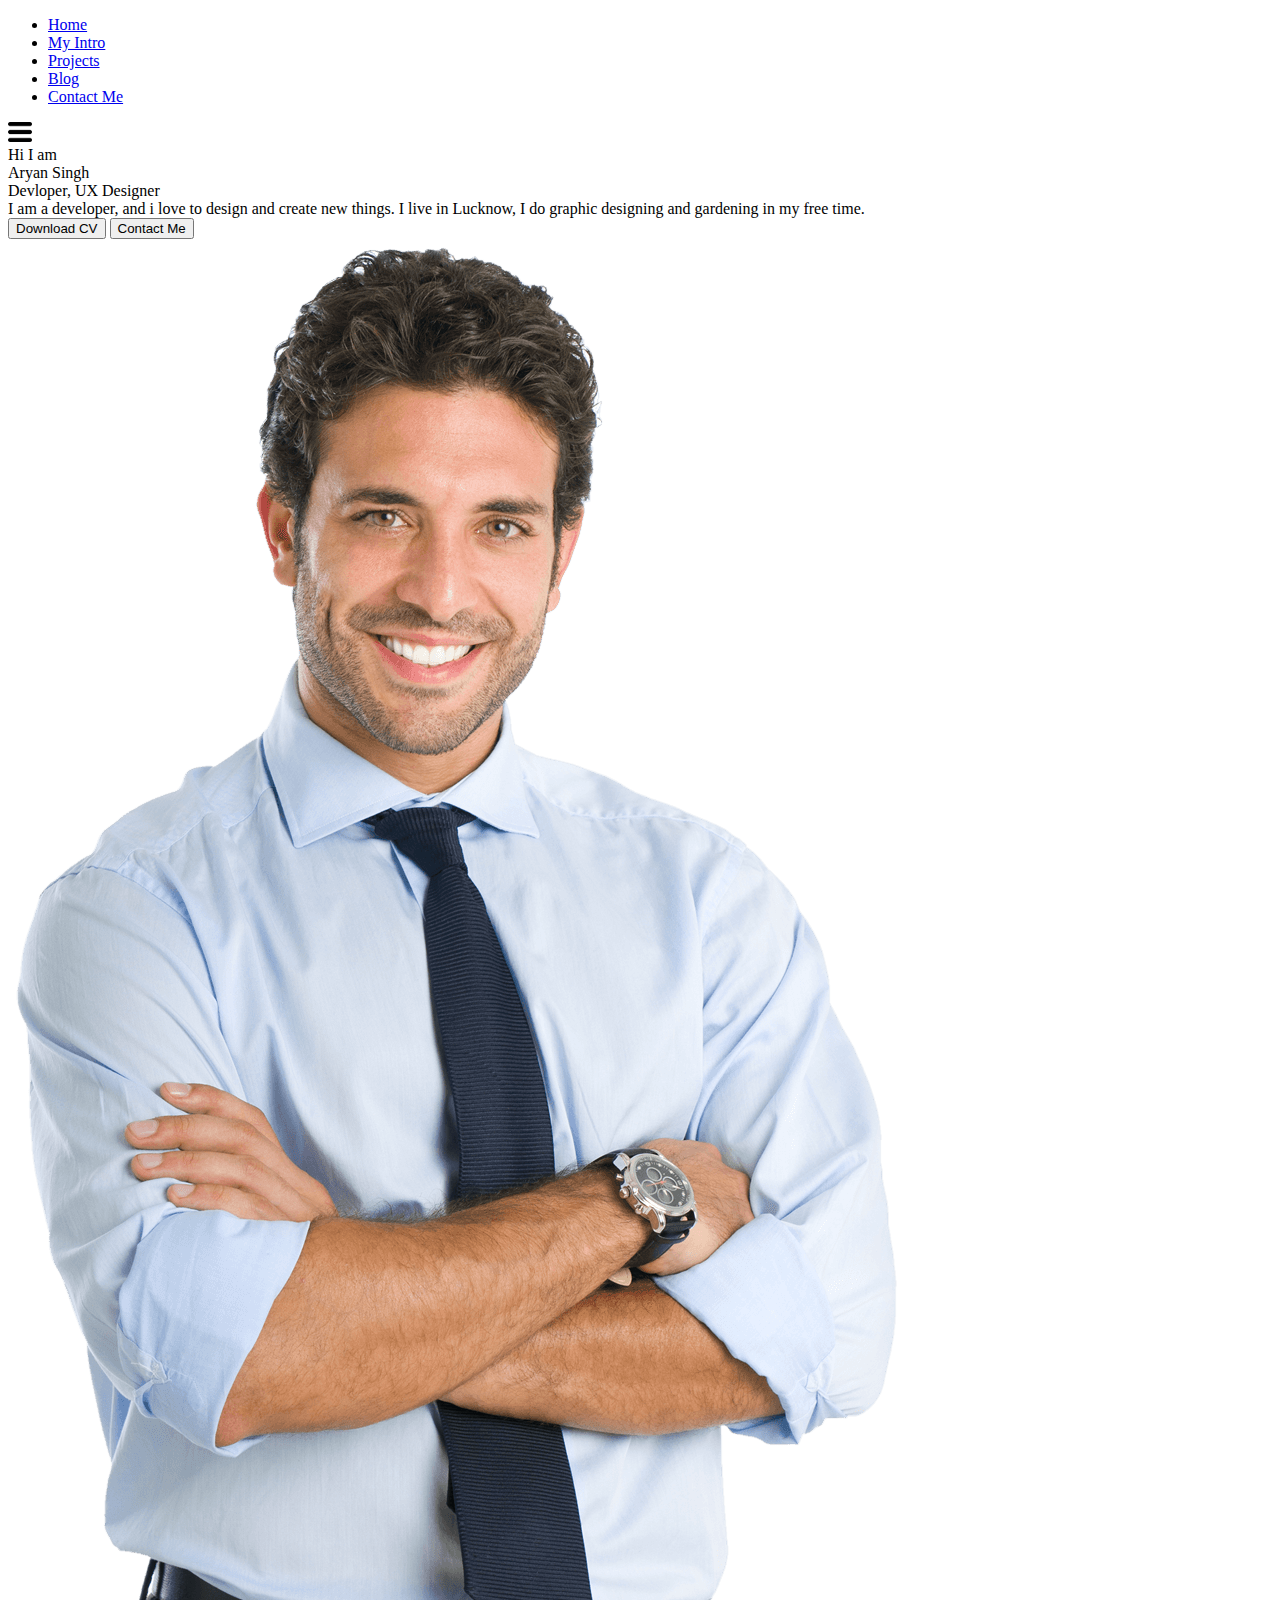
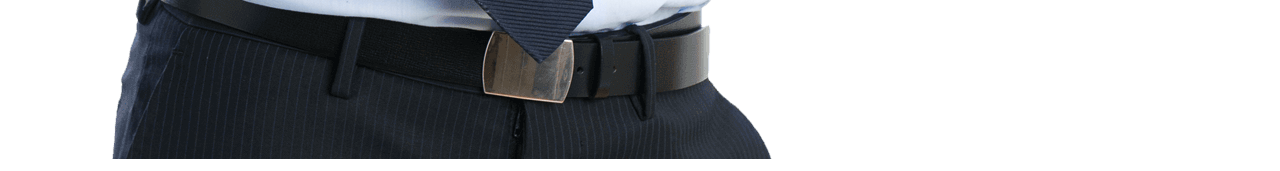
==== index.html @ d79d7bf2 "init commit" ====
<!DOCTYPE html>
<html lang="en">
<head>
    <meta charset="UTF-8">
    <meta name="viewport" content="width=device-width, initial-scale=1.0">
    <title>Aryan Singh- Web Devloper</title>
    <link rel="stylesheet" href="style.css">
    <link rel="stylesheet" href="utils.css">
    <link rel="stylesheet" href="mobile.css">
</head>
<body>
    <div class="container">
        <div class="sidebar sidebarGo">
            <nav>
                <ul>
                    <li> <a href="/">Home</a> </li>
                    <li> <a href="/intro.html">My Intro</a> </li>
                    <li> <a href="/services.html">Projects</a> </li>
                    <li> <a href="/blog.html">Blog</a> </li>
                    <li> <a href="/contact.html">Contact Me</a> </li>
                </ul>
            </nav>
        </div>
        <div class="main">
            <div class="hamburger">
                <img class="ham" src="icons/ham.png" width="24px" alt="">
                <img class="cross" src="icons/close.png" width="24px" alt="">
            </div>
            <div class="infocontainer">
                <div class="devinfo">
                    <div class="hello"> Hi I am</div>
                    <div class="name">Aryan Singh</div>
                    <div class="about">Devloper, UX Designer</div>
                    <div class="moreabout">I am a developer, and i love to design and create new things. I live in Lucknow, I do graphic designing and gardening in my free time.  </div>

                    <div class="home-btn">
                        <a href="/cv.txt" target="_blank"> <!--target="_blank"  will open the link in the new tab-->
                        <button class="btn">Download CV</button></a>
                        <a href="/cv.txt">
                        <button class="btn">Contact Me</button></a>
                    </div>
                </div>
                <div class="devpic">
                    <img src="img/dev.png" alt="Aryan Singh">
                </div>
            </div>
        </div>
    </div> 
<script src="script.js"></script>   
</body>
</html>
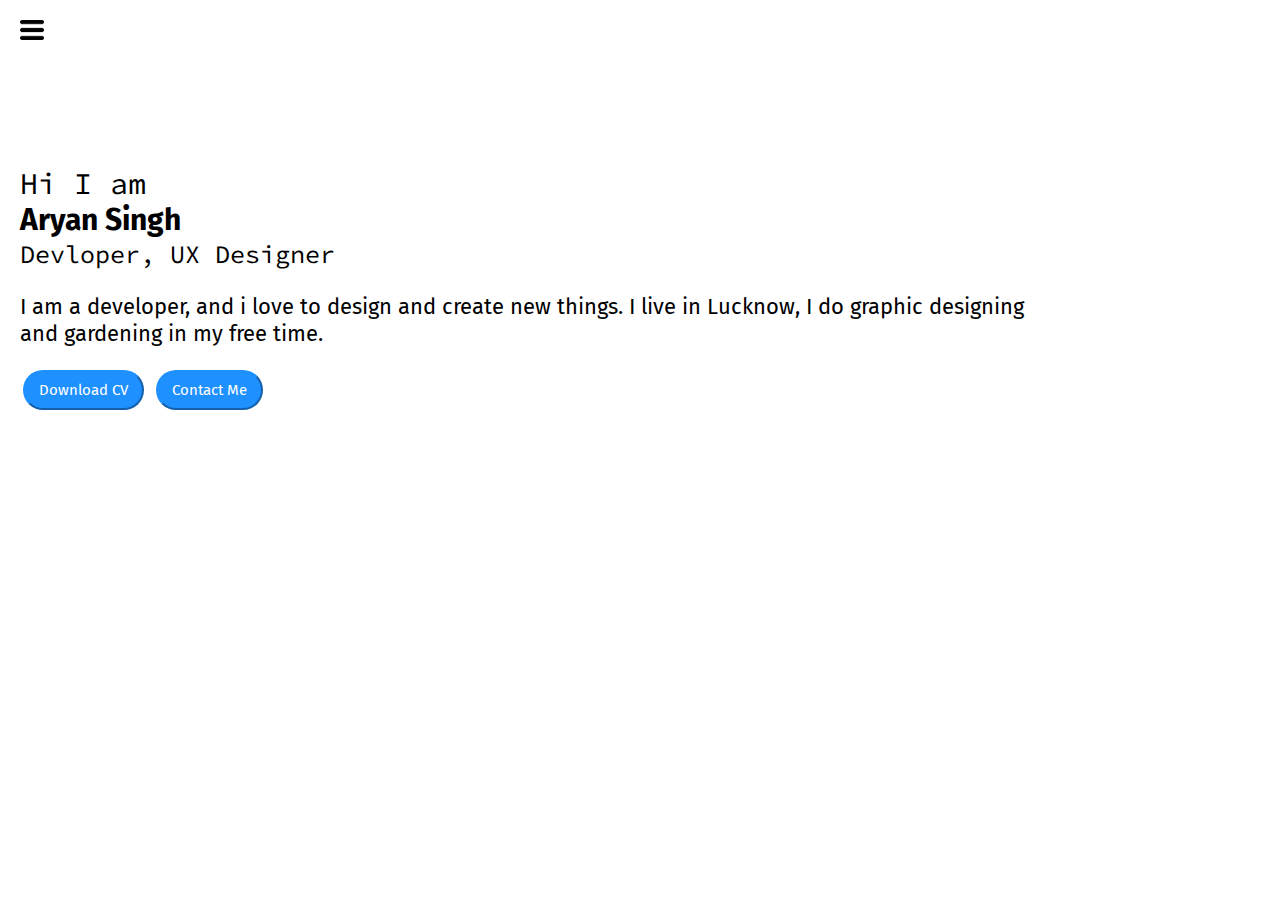
==== commit af383fb3: "init commit" ====
--- a/index.html
+++ b/index.html
@@ -4,9 +4,9 @@
     <meta charset="UTF-8">
     <meta name="viewport" content="width=device-width, initial-scale=1.0">
     <title>Aryan Singh- Web Devloper</title>
-    <link rel="stylesheet" href="style.css">
-    <link rel="stylesheet" href="utils.css">
-    <link rel="stylesheet" href="mobile.css">
+    <link rel="stylesheet" href="css/style.css">
+    <link rel="stylesheet" href="css/utils.css">
+    <link rel="stylesheet" href="css/mobile.css">
 </head>
 <body>
     <div class="container">
--- a/css/style.css
+++ b/css/style.css
@@ -0,0 +1,90 @@
+@import url('https://fonts.googleapis.com/css2?family=Fira+Sans:wght@500&family=Ubuntu:wght@300&display=swap');
+
+@import url('https://fonts.googleapis.com/css2?family=Fira+Sans:wght@500&family=Source+Code+Pro:wght@300&display=swap');
+
+
+*{
+    margin: 0;
+    padding: 0;
+}
+
+
+.container{
+    display: flex;
+}
+
+.sidebar{
+    position: absolute;
+    background-color: rgb(228, 222, 222);
+    /* width: 434px; */
+    font-family: 'Fira Sans', sans-serif;
+    height: 100vh;
+    transition: transform 0.3s ease-in;
+}
+
+.sidebar nav{
+    padding: 45px;
+}
+
+.sidebar nav li{
+    list-style: none;
+    font-size: 30px;
+    padding: 33px 0;
+}
+
+.sidebar nav li a{
+    text-decoration: none;
+    color: black;
+}
+
+.main{
+    /* background-color: rgb(235, 33, 191); */
+    width: 80vw;
+    margin: 20px;
+}
+ .infocontainer{
+     /* background-color: rgb(123, 255, 0);
+     height: 58vh; */
+     width: 80vw;
+     margin: 144px auto;
+     display: flex;
+     justify-content: space-around;
+ }
+
+ .devinfo{
+     font-size: 16px;
+     display: flex;
+     justify-content: center;
+     flex-direction: column;
+     font-family: var(--font2);
+ }
+
+ .hello{
+     font-size: 3em;
+     
+ }
+
+ .name{
+     font-size: 3em;
+     font-weight: bold;
+     font-family: var(--font1);
+ }
+
+ .about{
+     font-size: 2.5em;
+ }
+
+ .moreabout{
+     font-size: 2.2em;
+     margin-top: 23px;
+     font-family: var(--font1);
+ }
+
+ .home-btn{
+     margin-top: 20px;
+ }
+ 
+ .devpic img{
+     height: 78vh;
+ }
+
--- a/css/utils.css
+++ b/css/utils.css
@@ -0,0 +1,40 @@
+@import url('https://fonts.googleapis.com/css2?family=Fira+Sans:wght@500&family=Ubuntu:wght@300&display=swap');
+
+@import url('https://fonts.googleapis.com/css2?family=Fira+Sans:wght@500&family=Source+Code+Pro:wght@300&display=swap');
+
+
+*{
+    margin: 0;
+    padding: 0;
+}
+
+:root{
+    --main-bg-color:  dodgerblue;
+    --font1: 'Fira Sans', sans-serif;
+    --font2: 'Source Code Pro', monospace;
+}
+
+ .btn {
+       padding: 9px 14px;
+       border-radius: 22px;
+       color: white;
+       background-color:var(--main-bg-color);
+       border-color: dodgerblue;
+       font-size: 1.5em;
+       margin: 3px 3px;
+       cursor: pointer;
+       font-family: var(--font1);
+ }
+
+.btn-sm{
+    font-size: 15px ;
+    padding: 10px 19px;
+    margin: 12px 0;
+    width: 150px;
+}
+
+.btn:hover{
+    background-color: rgb(221, 216, 216);
+    color: dodgerblue;
+    transition:0.5s;
+ }--- a/css/mobile.css
+++ b/css/mobile.css
@@ -0,0 +1,49 @@
+@media (max-width: 1315px){
+
+ /* *{
+     background-color: rgb(236, 165, 165); } */
+
+
+/* .sidebar{
+    transform: translate(-443px, 0px);
+    position: absolute;
+} */
+
+.devpic{
+    display: none;
+}
+
+.intro, .blogcontainer, .contactform{
+    margin: 50px  0px;
+}
+
+.devinfo{
+    font-size: 10px;
+}
+.btn{
+    font-size: 15px;
+}
+
+}
+
+/* outside media query */
+.hamburger{
+    position: absolute;
+    cursor: pointer;
+    top: 10px;
+    left: 10px;
+}
+
+.ham{
+    margin-top: 10px;
+    margin-left: 10px;
+}
+.cross{
+    margin-left: 190px;
+    margin-top: 10px;
+}
+
+.sidebarGo{
+    transform: translate(-443px, 0px);
+    position: absolute;
+}